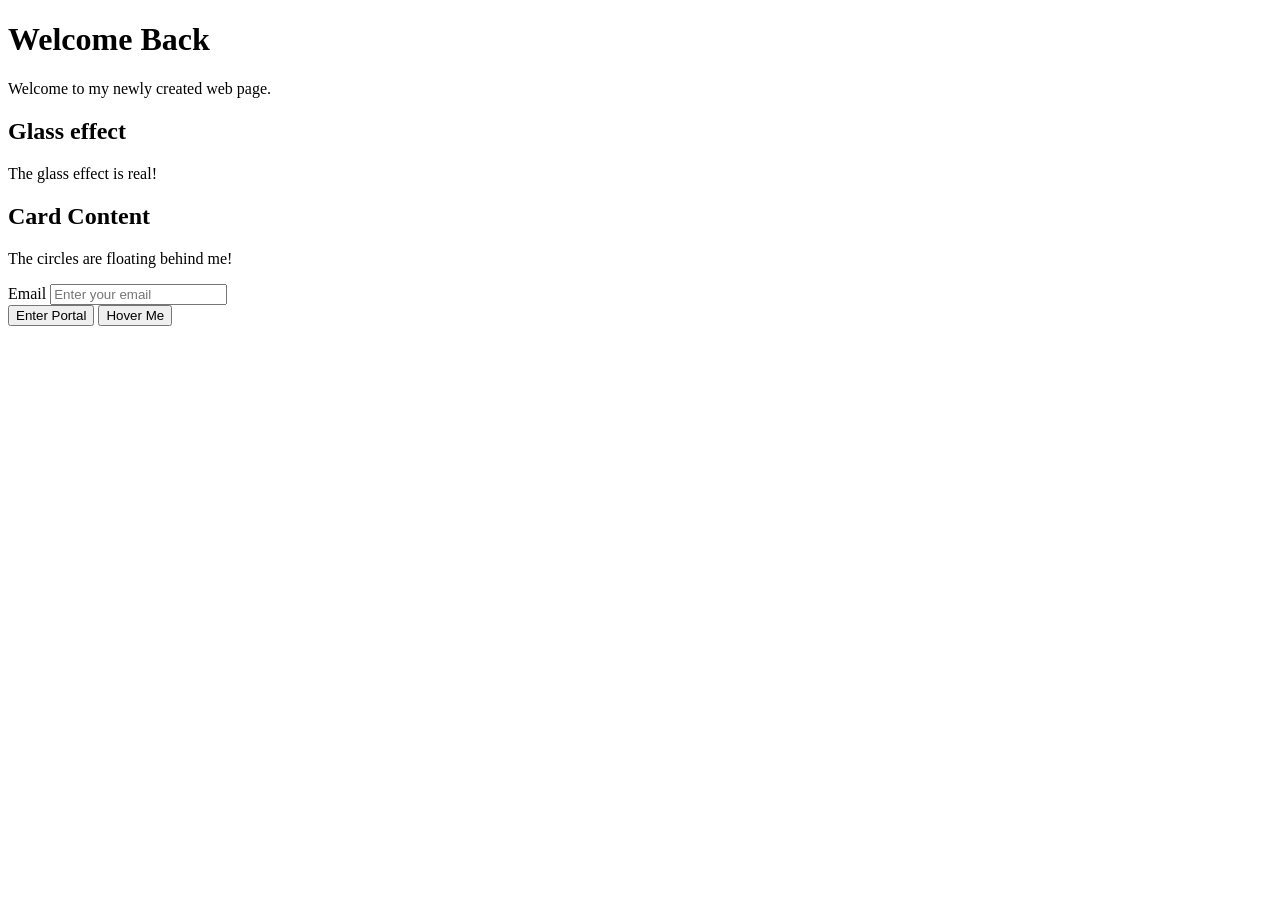
==== index.html @ ba9a75a5 "add html file with starter code" ====
<!DOCTYPE html>
<html lang="en">
<head>
    <meta charset="UTF-8">
    <title>Aurora Login Portal</title>
    <link rel="stylesheet" href="style.css">
    <link href="https://www.google.com/earth/studio/" rel="stylesheet">
</head>
<body>

   <div class="mesh-gradient">
   <div class="blob color-1"></div>
   <div class="blob color-2"></div>
   </div>
 

    <main class="glass-card">
        <h1>Welcome Back</h1>
        <p>Welcome to my newly created web page.</p>

         <div class="glass-div">
    <h2>Glass effect</h2>
    <p>The glass effect is real!</p>
  </div>
</div>
       

  <div class="container">
  <!-- Decorative Circles -->
  <div class="circle circle-1"></div>
  <div class="circle circle-2"></div>

         <!-- Main Card -->
  <div class="card">
    <h2>Card Content</h2>
    <p>The circles are floating behind me!</p>
  </div>
</div>



        <form>
            <div class="input-group">
                <label for="email">Email</label>
                <input type="email" id="email" placeholder="Enter your email">
            </div>

            <button type="submit">Enter Portal</button>
            <button class="magnetic-button">Hover Me</button>
        </form>
    </main>

</body>
</html>
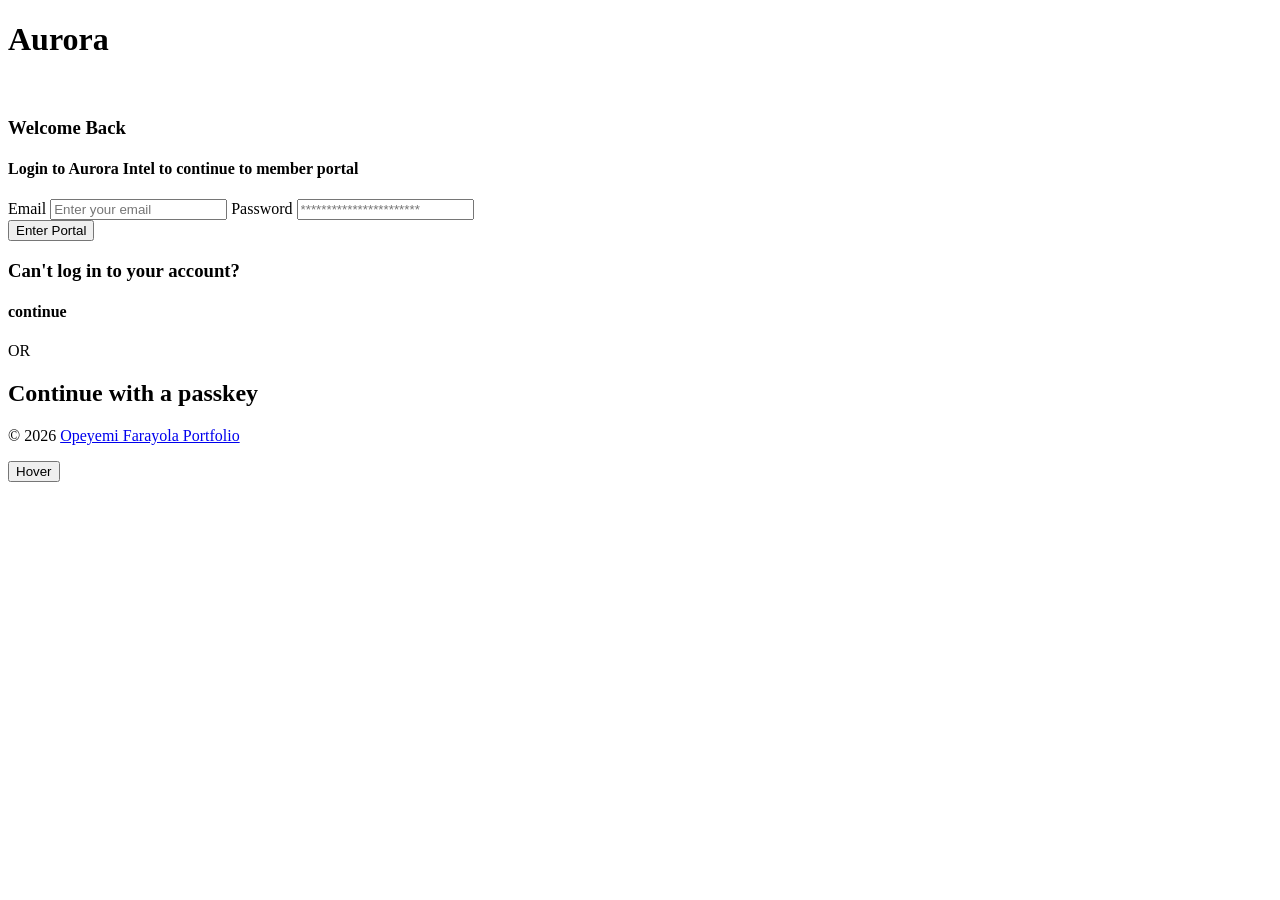
==== commit dcffed97: "html file content modify" ====
--- a/index.html
+++ b/index.html
@@ -3,26 +3,42 @@
 <head>
     <meta charset="UTF-8">
     <title>Aurora Login Portal</title>
-    <link rel="stylesheet" href="style.css">
+    <link rel="stylesheet" href="styles.css">
     <link href="https://www.google.com/earth/studio/" rel="stylesheet">
 </head>
 <body>
 
+    <main class="container">
+        <section class="hero"></section>
+        <h1>Aurora</h1>
+
+         <img id="logo" src="assets\image\pexels.jpg" width="5%" height="%" alt="">
+
+
    <div class="mesh-gradient">
-   <div class="blob color-1"></div>
-   <div class="blob color-2"></div>
+
    </div>
  
 
     <main class="glass-card">
-        <h1>Welcome Back</h1>
-        <p>Welcome to my newly created web page.</p>
+        <h3>Welcome Back</h3>
 
          <div class="glass-div">
-    <h2>Glass effect</h2>
-    <p>The glass effect is real!</p>
+    <h4>Login to Aurora Intel to continue to member portal</h4>
   </div>
 </div>
+
+<form>
+            <div class="input-group">
+                <label for="email">Email</label>
+                <input type="email" id="email" placeholder="Enter your email">
+                <label for="password">Password</label>
+                <input type="password" id="password" placeholder="***********************">
+            </div>
+
+            <button type="submit">Enter Portal</button>
+        
+        </form>
        
 
   <div class="container">
@@ -32,22 +48,24 @@
 
          <!-- Main Card -->
   <div class="card">
-    <h2>Card Content</h2>
-    <p>The circles are floating behind me!</p>
+    <h3>Can't log in to your account?</h3>
+    <h4>continue</h4>
+    <p>OR</p>
+    <h2>Continue with a passkey</h2>
+
   </div>
 </div>
 
 
 
-        <form>
-            <div class="input-group">
-                <label for="email">Email</label>
-                <input type="email" id="email" placeholder="Enter your email">
-            </div>
+           <footer>
 
-            <button type="submit">Enter Portal</button>
-            <button class="magnetic-button">Hover Me</button>
-        </form>
+        <p>&copy; 2026 <a href="https://www.linkedin.com/in/your-profile-url"> Opeyemi Farayola Portfolio</p>
+
+    </footer>
+     <!-- Your button goes here -->
+  <button type="button">Hover</button>
+
     </main>
 
 </body>
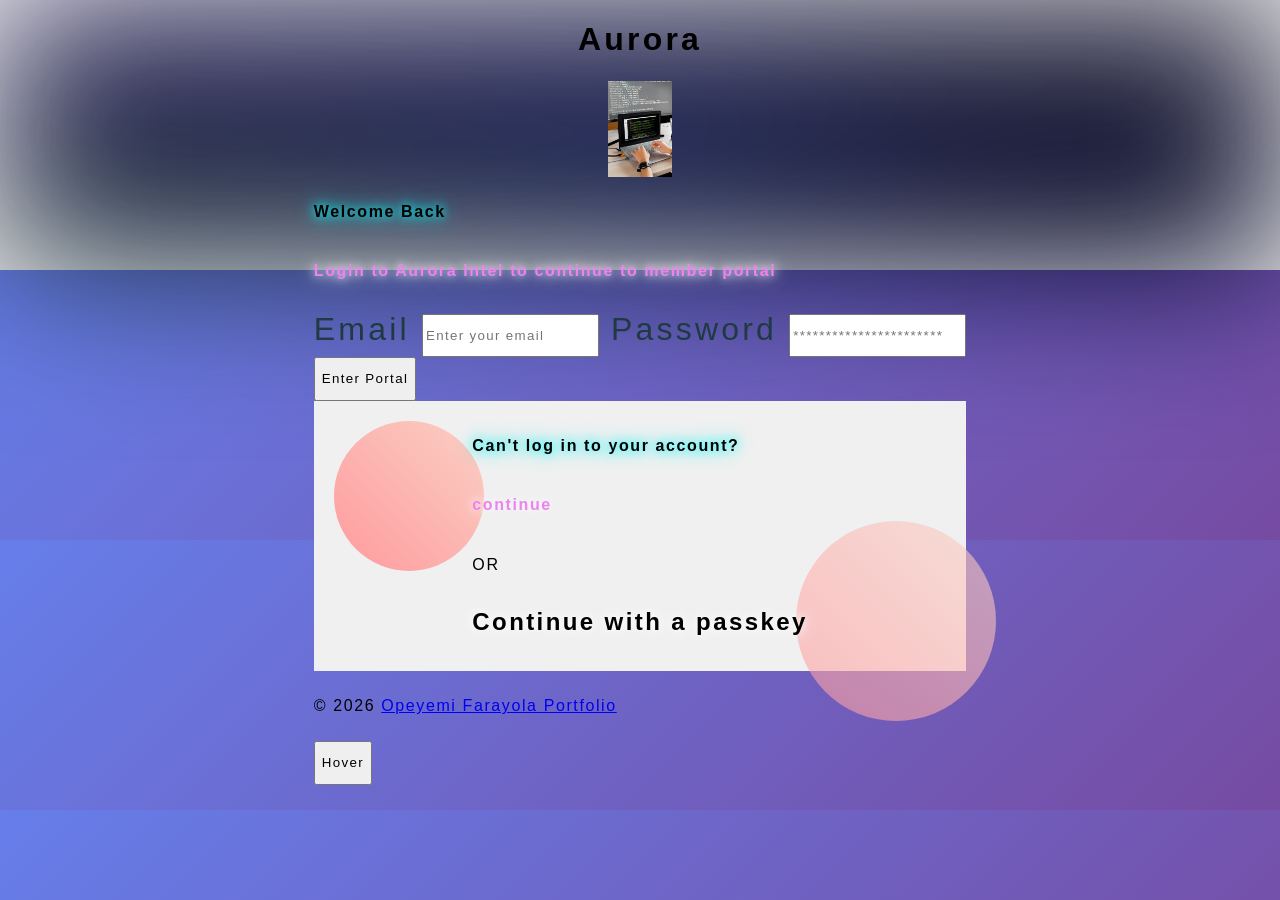
==== commit 03e1e240: "add class: container with decorative circles" ====
--- a/index.html
+++ b/index.html
@@ -44,7 +44,9 @@
   <div class="container">
   <!-- Decorative Circles -->
   <div class="circle circle-1"></div>
-  <div class="circle circle-2"></div>
+  <div class="circle circle-2">
+    
+  </div>
 
          <!-- Main Card -->
   <div class="card">
--- a/styles.css
+++ b/styles.css
@@ -0,0 +1,143 @@
+body {
+    
+    margin: 0;
+    padding: 0;
+    width: 100%;
+    height: 100%;
+    overflow: hidden;
+    display: flex;
+    justify-content: center;
+    align-items: center;
+     /* Background image/gradient is necessary to see the glass effect */
+    background: linear-gradient(135deg, #667eea 0%, #764ba2 100%);
+    font-family: sans-serif;
+}
+
+.mesh-gradient {
+    position: absolute;
+    top: 0;
+    left: 0;
+    width: 100%;
+    height: 100%;
+ 
+
+  /* Creating the mesh effect using multiple radial gradients */
+    background-color: #0f0c29; /* Base color: Deep Purple */
+      background-image: 
+        radial-gradient(at 10% 10%, #302b63 0px, transparent 50%), /* Mid Purple */
+        radial-gradient(at 90% 10%, #24243e 0px, transparent 50%), /* Dark Blue */
+        radial-gradient(at 50% 50%, #1a2a6c 0px, transparent 50%), /* Deep Blue */
+        radial-gradient(at 10% 90%, #203a43 0px, transparent 50%), /* Dark Cyan */
+        radial-gradient(at 90% 90%, #000428 0px, transparent 50%); /* Base Blue */
+    background-size: cover;
+    background-position: center;
+    filter: blur(80px); /* Creates the soft, blended "mesh" look */
+    z-index: -1; /* Ensures it stays behind content */
+}
+
+.mesh-gradient {
+  /* Initial background color */
+  background-color: #0f0c29; 
+  
+  /* Applying the animation: name, duration, timing, iteration, direction */
+  animation: breatheColor 5s ease-in-out infinite alternate;
+}
+
+
+@keyframes breatheColor {
+  0% {
+    background-color: #0f0c29; /* Start Color */
+  }
+  50% {
+    background-color: #3cc8b4; /* Mid Color (subtle change) */
+  }
+  100% {
+    background-color: #5885cb; /* Back to Start */
+  }
+}
+
+.glass-card h3 {
+  font-family: 'DM Serif Display', sans-serif;
+  font-size: 1rem;
+  text-shadow: 0 0 10px #0ff, 0 0 20px #0ff;
+}
+
+.glass-card h4 {
+  font-family: 'DM Serif Display', sans-serif;
+  font-size: 1rem;
+  text-shadow: 0 0 10px #fff, 0 0 20px #fff;
+  justify-content: center;
+  color: violet;
+
+}
+
+.glass-card h2 {
+  font-family: 'DM Serif Display', sans-serif;
+  font-size: 1.5rem;
+  text-shadow: 0 0 10px #fff, 0 0 20px #fff;
+  border-radius: 10px;
+  
+}
+
+.input-group {
+  font-family: 'Source Sans 3', sans-serif;
+  font-size: 2rem;
+  color: #203a43;
+}
+
+* {
+  /* Increases space between lines for better vertical readability */
+  line-height: 1cm;
+
+  /* Slightly spreads out letters to make them distinct */
+  letter-spacing: 0.1em;
+
+}
+
+ 
+.circle {
+  position: absolute;
+  z-index: -1; /* Pushes circles behind the card */
+  border-radius: 50%;
+  background: linear-gradient(45deg, #ff9a9e, #fad0c4);
+}
+
+.circle-1 {
+  width: 150px;
+  height: 150px;
+  top: 20px;
+  left: 20px;
+}
+
+.circle-2 {
+  width: 200px;
+  height: 200px;
+  bottom: -50px;
+  right: -30px;
+  opacity: 0.6;
+}
+
+.card:hover {
+  backdrop-filter: blur(14px);
+  height: 60%;
+  width: 40%;
+  transform: rotateY(180deg);
+  cursor: pointer;
+}
+
+
+.container {
+
+  position: relative;
+  z-index: 0; /* Creates the stacking context */
+  background: #f0f0f0; /* The main page background */
+  display: grid;
+  place-items: center; /* Centers horizontally and vertically */
+  height: 30vh;      /* Makes container the full height of the viewport */
+
+}
+  
+.id-submit {
+  display: grid;
+  align-items: center;
+}
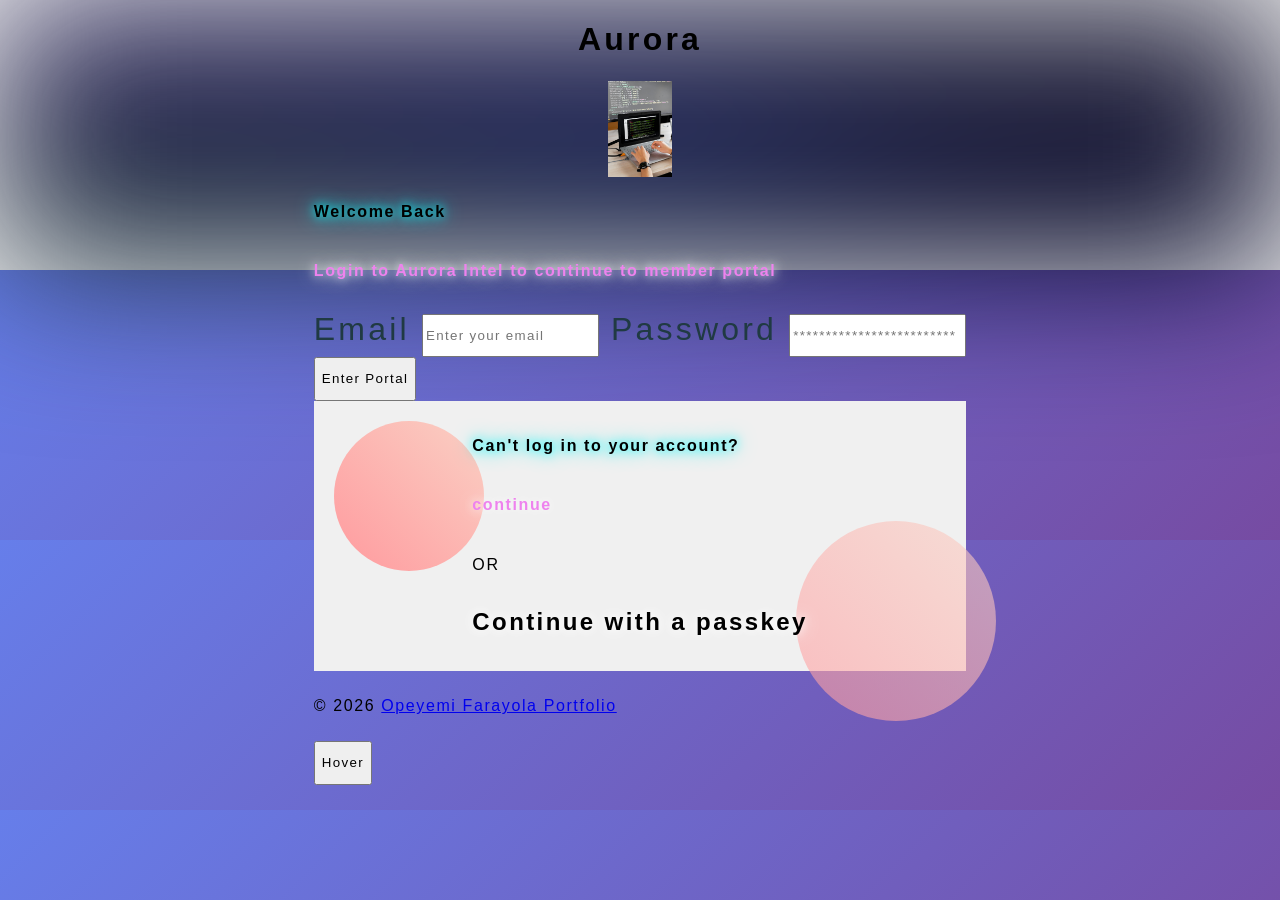
==== commit dd2916d1: "add placeholder to: email and password" ====
--- a/index.html
+++ b/index.html
@@ -33,7 +33,7 @@
                 <label for="email">Email</label>
                 <input type="email" id="email" placeholder="Enter your email">
                 <label for="password">Password</label>
-                <input type="password" id="password" placeholder="***********************">
+                <input type="password" id="password" placeholder="*************************">
             </div>
 
             <button type="submit">Enter Portal</button>
@@ -45,7 +45,7 @@
   <!-- Decorative Circles -->
   <div class="circle circle-1"></div>
   <div class="circle circle-2">
-    
+
   </div>
 
          <!-- Main Card -->
@@ -55,7 +55,7 @@
     <p>OR</p>
     <h2>Continue with a passkey</h2>
 
-  </div>
+ </div>
 </div>
 
 
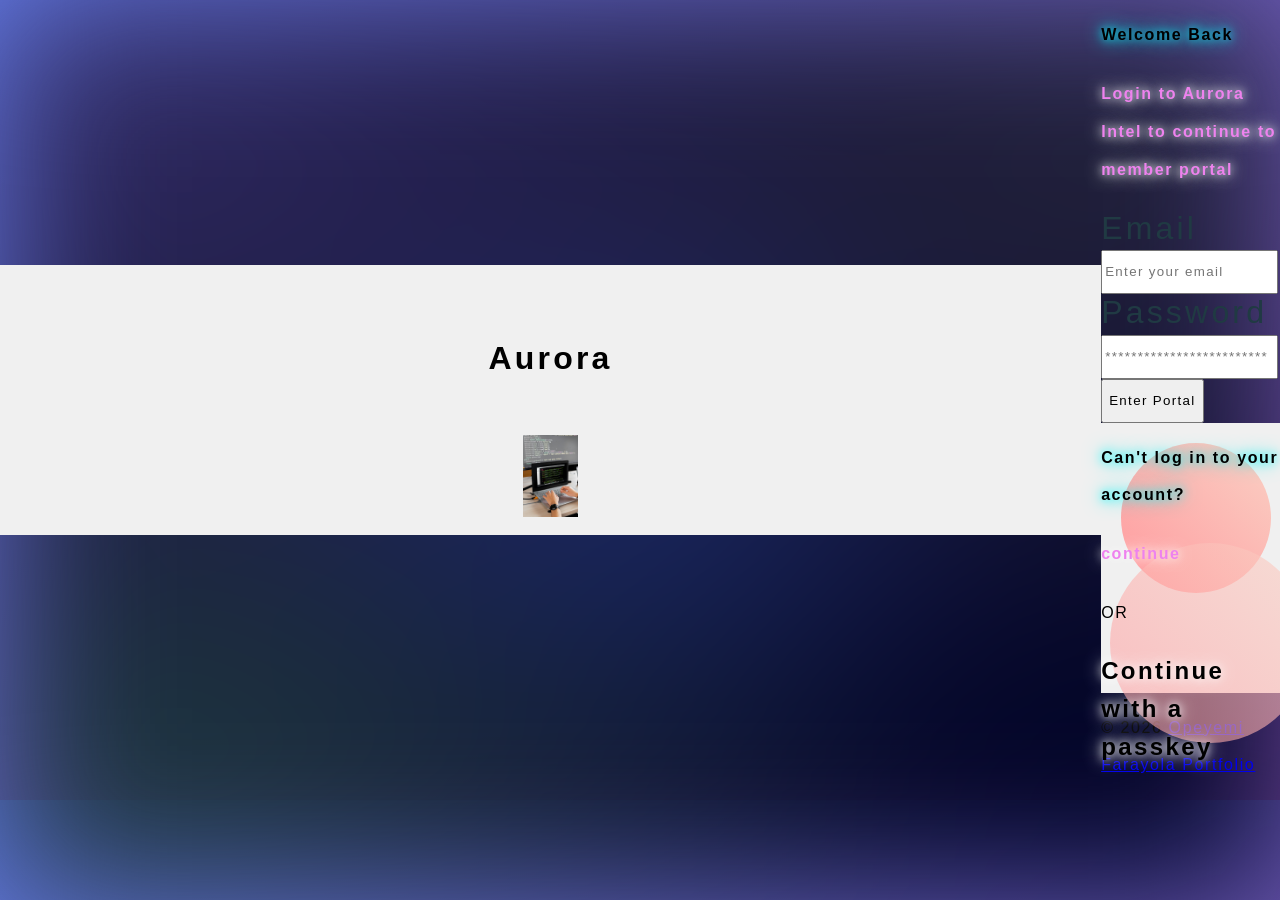
==== commit 1e36870b: "remove hover and button" ====
--- a/index.html
+++ b/index.html
@@ -13,6 +13,8 @@
         <h1>Aurora</h1>
 
          <img id="logo" src="assets\image\pexels.jpg" width="5%" height="%" alt="">
+
+          </main>
 
 
    <div class="mesh-gradient">
@@ -65,8 +67,6 @@
         <p>&copy; 2026 <a href="https://www.linkedin.com/in/your-profile-url"> Opeyemi Farayola Portfolio</p>
 
     </footer>
-     <!-- Your button goes here -->
-  <button type="button">Hover</button>
 
     </main>
 
